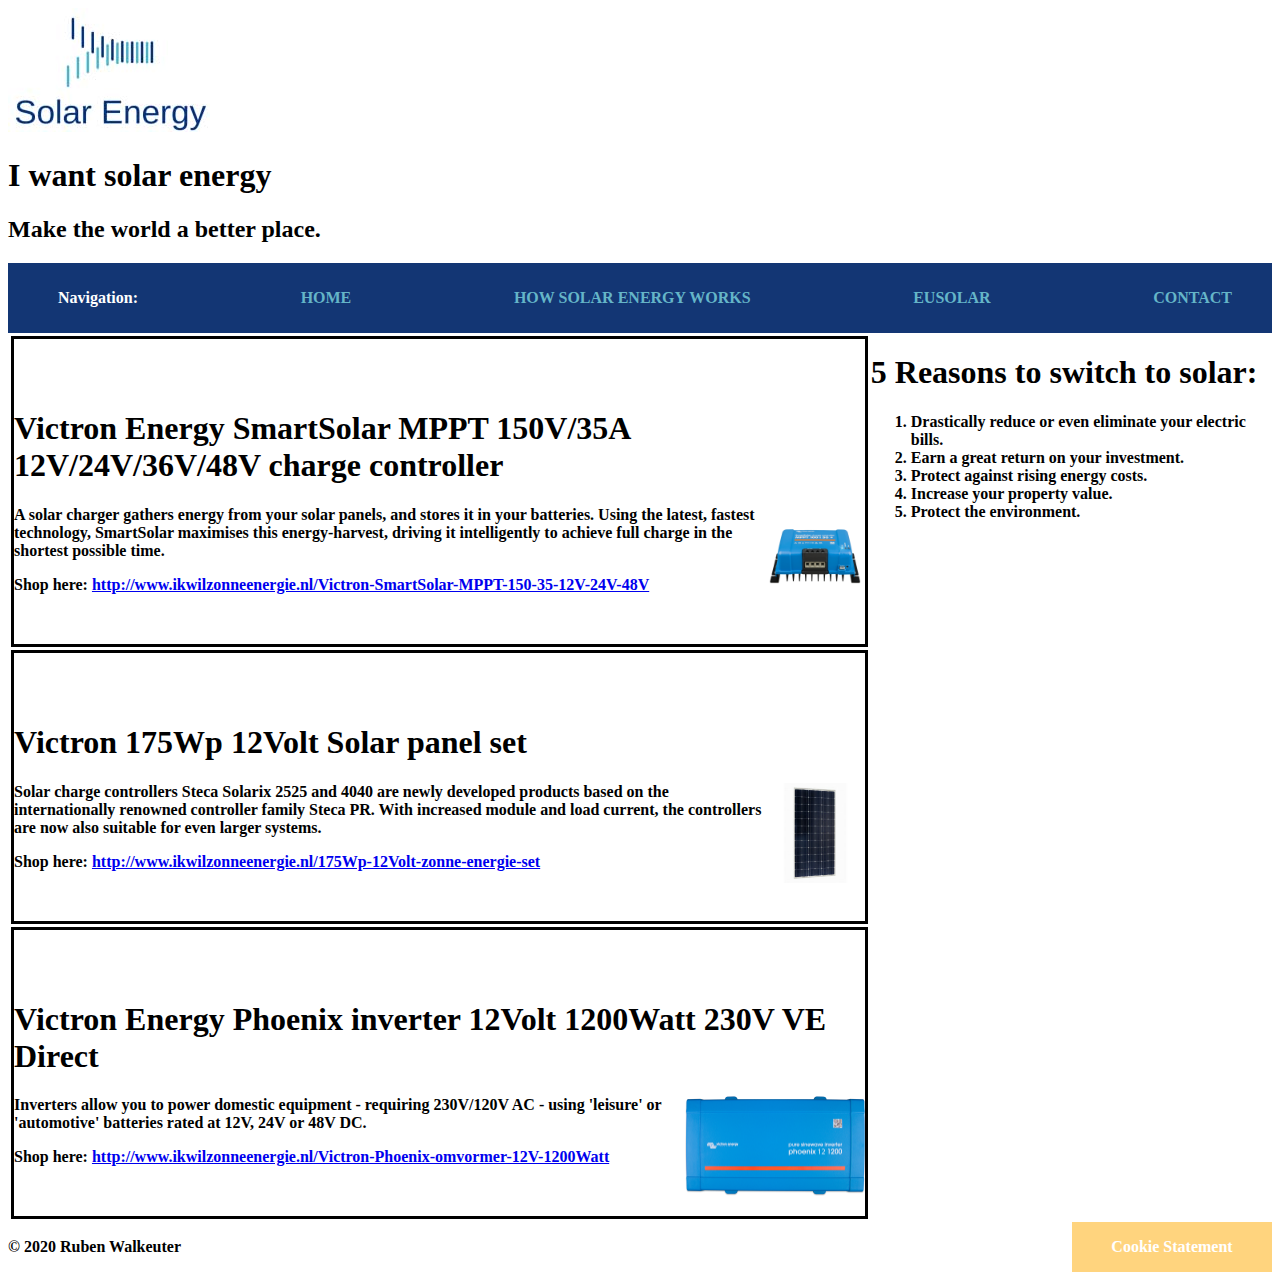
==== index.html @ b60dce91 "homepage" ====
<!DOCTYPE html>
<html>
	<head lang="en">
		<meta charset="utf-8" /> 
		<meta name="viewport"
			content="width=device-width, initial-scale=1.0" />
		
		<title> I want solar energy </title>
		<link
			rel = "stylesheet"
			type = "text/css"
			href = "CSS/ExamStyle.css"
		/>
		
		
	</head>

	<body>
		<section class="flexbox-container-1">
			<img src="img/logo.jpg"
				title="Iwantsolarenergylogo"
				alt="oops, something went wrong"
				id="logo"
			/>
			<h1>
				I want solar energy
			</h1>
			<h2>
				Make the world a better place.
			</h2>
			<nav>
				<label for="toggle">&#9776;</label>
				<input type="checkbox" id="toggle" />
			
				<ul class="menu">
					<li>
						<a id="navbartitle"><strong>Navigation: </strong></a>
					</li>
					<li>
						<a href="#"><strong>HOME</strong></a>
					</li>
					<li>
						<a href="#"><strong>HOW SOLAR ENERGY WORKS</strong></a>
					</li>
					<li>
						<a href="#"><strong>EUSOLAR<strong></a>
					</li>
					<li>
						<a href="#"><strong>CONTACT</strong></a>
					</li>
				</ul>
			</nav>
		</section>
		<!-- Put the video here -->
		<section class="flexbox-container-2">
			<section class="flexbox-item flexbox-item-1">
				<article class="articlesIndex">
					<header>
						<h1>Victron Energy SmartSolar MPPT 150V/35A 12V/24V/36V/48V charge controller </h1>
					</header>
					<span class="articlebod">
						<img src="img/Victron.jpg"
							title="&copy; ikwilzonneenergie.nl"
							alt="Image not loading"
						/>						
						<p>
							A solar charger gathers energy from your solar panels, and stores it in your batteries. Using the latest, fastest technology, SmartSolar maximises this 
							energy-harvest, driving it intelligently to achieve full charge in the shortest possible time. 
						</p>
					</span>
					<footer>
						Shop here: <a href="http://www.ikwilzonneenergie.nl/Victron-SmartSolar-MPPT-150-35-12V-24V-48V " > http://www.ikwilzonneenergie.nl/Victron-SmartSolar-MPPT-150-35-12V-24V-48V </a>
					</footer>
				</article>
				<article class="articlesIndex">
					<header>
						<h1>Victron 175Wp 12Volt Solar panel set</h1>
					</header>
					<span class="articlebod">
						<img src="img/solarPanel.jpg"
								title="&copy; ikwilzonneenergie.nl"
								alt="image not loading"
						/>
						<p>
							Solar charge controllers Steca Solarix 2525 and 4040 are newly developed products based on the internationally renowned controller family Steca PR. With 
							increased module and load current, the controllers are now also suitable for even larger systems. 
						</p>
					</span>
					<footer>
						Shop here: <a href="http://www.ikwilzonneenergie.nl/175Wp-12Volt-zonne-energie-set" > http://www.ikwilzonneenergie.nl/175Wp-12Volt-zonne-energie-set
									</a>
					</footer>
				</article>
				<article class="articlesIndex">
					<header>
						<h1>Victron Energy Phoenix inverter 12Volt 1200Watt 230V VE Direct</h1>
					</header>
					<span class="articlebod">
						<img src="img/Pheonix.png"
								title="&copy; ikwilzonneenergie.nl"
								alt="image not loading"
								id="pheonix"
						/>
						<p>
							Inverters allow you to power domestic equipment - requiring 230V/120V AC - using 'leisure' or 'automotive' batteries rated at 12V, 24V or 48V DC.
						</p>
					</span>
					<footer>
						Shop here: <a href="http://www.ikwilzonneenergie.nl/Victron-Phoenix-omvormer-12V-1200Watt" > http://www.ikwilzonneenergie.nl/Victron-Phoenix-omvormer-12V-1200Watt
									</a>
					</footer>
				</article>
			</section>
		
			<section class="flexbox-item flexbox-item-3 ">
				<article>
					<h1>
						5 Reasons to switch to solar: 
					</h1>
					<ol>
						<li>
							Drastically reduce or even eliminate your electric bills.
						</li>
						<li>
							Earn a great return on your investment. 
						</li>
						<li>
							Protect against rising energy costs.
						</li>
						<li>
							Increase your property value. 
						</li>
						<li>
							Protect the environment.
						</li>
					</ol>
				</article>
			</section>
		</section>
		<section class="flexbox-container-3" >
			<footer>
				<p>
					&copy; 2020 Ruben Walkeuter
				</p>
			</footer>
			<article id="Cookiestatement">
				<p>Cookie Statement</p>
			</article>
		</section>
	</body>
</html>
---- CSS/ExamStyle.css ----
ul
{
	list-style-type:none;
	display: flex;
	flex-direction: rows;
	justify-content: space-between;
}

nav
{
	text-align: center;
	height: 70px;
	line-height: 70px;
	background-color: #133674;
}

#navbartitle
{
	color: #FFF;
}

.articlesIndex img
{
	height: 100px; 
	width: 100px;
	
	float: right;
}

.articlesIndex
{
	border: 3px solid black;
	padding: 50px 0 50px 0;
	margin: 3px;
}

#pheonix
{
	height: 100px;
	width: 180px;
}

.flexbox-item-1
{
	width: 70%
}

.flexbox-container-2
{
	display: flex;
	flex-direction: rows;
	
	flex-grow: 0;
	flex-shrink: 0;
}

.flexbox-container-3
{
	display: flex;
	flex-direction: rows;
	justify-content: space-between;
}

#Cookiestatement
{
	background-color: #FA0;opacity: 0.5;
	width: 200px;
	text-align: center;
	flex-shrink: 0;
	flex-grow: 0;
}

#Cookiestatement p 
{
	color: #FFF;
}

.menu
{
	margin: 0 30px 0 0;
}

.menu a 
{
	clear:center;
	text-decoration:none;
	color:#65B5C8;
	margin:0 10px;
	line-height:70px;
	
}

label
{
	margin: 0 40px 0 0;
	font-size: 26px;
	line-height: 70px;
	display: none;
	width: 26px;
	float: right;
}

#toggle
{
	display: none;
}

@media only screen and (max-width: 1179px)
{
/* 	label
	{
		display: block;
		cursor: pointer;
	} */
	
	.articlesIndex img
	{
		height: 100px; 
		width: 100px;
	
		float: left;
	}
	
	.flexbox-item-1
	{
		display: flex;
		flex-direction: column-reverse;
	}
	
	
	/* .menu
	{
		text-align: center;
		width: 100%;
		display: none;
	}
	
	.menu a
	{
		display: block;
		border-bottom: 1px solid black;
		margin: 0;
	}
	
	#toggle:checked + .menu
	{
		display: block;
	} */
}

@media only screen and (max-width: 500px)  /*Verander naar 480px!!! */
{
	label
	{
		display: block;
		cursor: pointer;
	}

	.articlebod
	{
		display: flex;
		flex-direction: column-reverse;
	}
	
	.flexbox-container-2
	{
		flex-direction: column-reverse;
	}

	.menu
	{
		text-align: center;
		width: 100%;
		display: none;
	}
	
	.menu a
	{
		display: block;
		border-bottom: 1px solid black;
		margin: 0;
		background-color: #133674;
	}
	
	#logo
	{
		display: none;
	}
	
	#toggle:checked + .menu
	{
		display: block;
	}
}
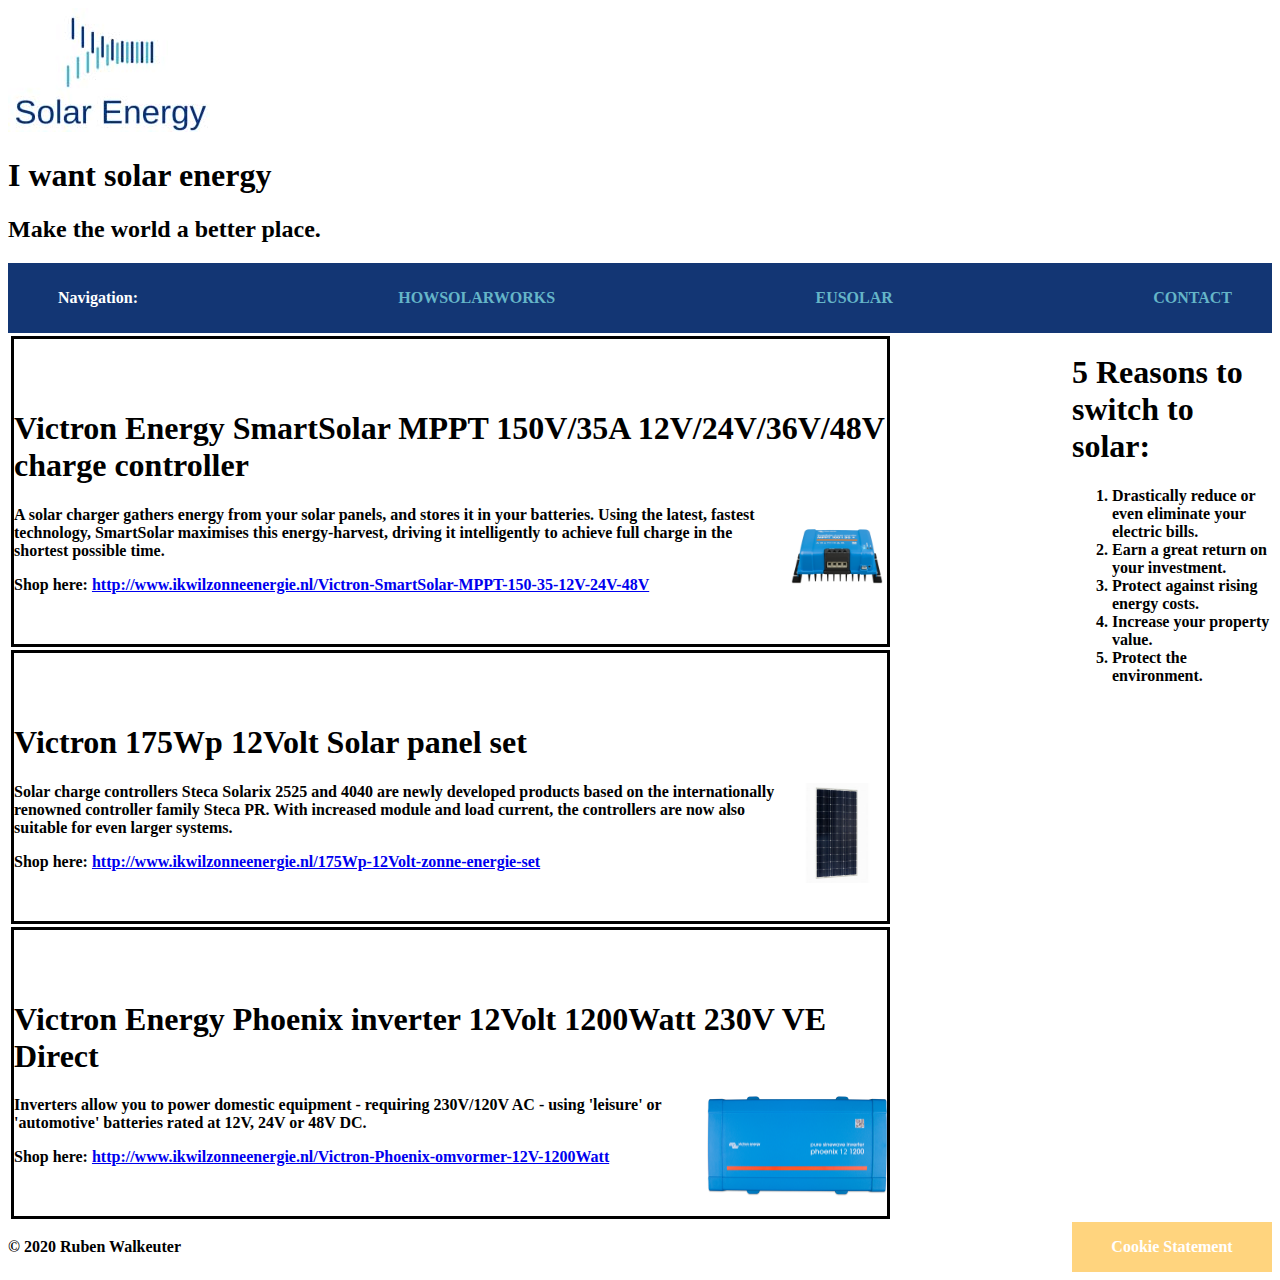
==== commit 51362639: "second page" ====
--- a/index.html
+++ b/index.html
@@ -16,47 +16,66 @@
 	</head>
 
 	<body>
-		<section class="flexbox-container-1">
-			<img src="img/logo.jpg"
-				title="Iwantsolarenergylogo"
-				alt="oops, something went wrong"
-				id="logo"
-			/>
-			<h1>
-				I want solar energy
-			</h1>
-			<h2>
-				Make the world a better place.
-			</h2>
-			<nav>
-				<label for="toggle">&#9776;</label>
-				<input type="checkbox" id="toggle" />
+		<section class="flexbox-container1">
+			<section class="flexbox-item1">
+				<img src="img/logo.jpg"
+					title="Iwantsolarenergylogo"
+					alt="oops, something went wrong"
+					id="logo"
+				/>
+				<h1>
+					I want solar energy
+				</h1>
+				<h2>
+					Make the world a better place.
+				</h2>
+			</section>
+			<section class="flexbox-item2">
+				<nav>
+					<label for="toggle">&#9776;</label>
+					<input type="checkbox" id="toggle" />
 			
-				<ul class="menu">
-					<li>
-						<a id="navbartitle"><strong>Navigation: </strong></a>
-					</li>
-					<li>
-						<a href="#"><strong>HOME</strong></a>
-					</li>
-					<li>
-						<a href="#"><strong>HOW SOLAR ENERGY WORKS</strong></a>
-					</li>
-					<li>
-						<a href="#"><strong>EUSOLAR<strong></a>
-					</li>
-					<li>
-						<a href="#"><strong>CONTACT</strong></a>
-					</li>
-				</ul>
-			</nav>
+					<ul class="menu">
+						<li>
+							<a id="navbartitle">
+								<strong>
+									Navigation: 
+								</strong>
+							</a>
+						</li>
+						<li>
+							<a href="howsolarworks.html">
+								<strong>
+									HOWSOLARWORKS
+								</strong>
+							</a>
+						</li>
+						<li>
+							<a href="#">
+								<strong>
+									EUSOLAR
+								<strong>
+							</a>
+						</li>
+						<li>
+							<a href="#">
+								<strong>
+									CONTACT
+								</strong>
+							</a>
+						</li>
+					</ul>
+				</nav>
+			</section>
 		</section>
 		<!-- Put the video here -->
-		<section class="flexbox-container-2">
-			<section class="flexbox-item flexbox-item-1">
+		<section class="flexbox-container2">
+			<section class="flexbox-item3">
 				<article class="articlesIndex">
 					<header>
-						<h1>Victron Energy SmartSolar MPPT 150V/35A 12V/24V/36V/48V charge controller </h1>
+						<h1>
+							Victron Energy SmartSolar MPPT 150V/35A 12V/24V/36V/48V charge controller 
+						</h1>
 					</header>
 					<span class="articlebod">
 						<img src="img/Victron.jpg"
@@ -74,7 +93,9 @@
 				</article>
 				<article class="articlesIndex">
 					<header>
-						<h1>Victron 175Wp 12Volt Solar panel set</h1>
+						<h1>
+							Victron 175Wp 12Volt Solar panel set
+						</h1>
 					</header>
 					<span class="articlebod">
 						<img src="img/solarPanel.jpg"
@@ -93,7 +114,9 @@
 				</article>
 				<article class="articlesIndex">
 					<header>
-						<h1>Victron Energy Phoenix inverter 12Volt 1200Watt 230V VE Direct</h1>
+						<h1>
+							Victron Energy Phoenix inverter 12Volt 1200Watt 230V VE Direct
+						</h1>
 					</header>
 					<span class="articlebod">
 						<img src="img/Pheonix.png"
@@ -112,7 +135,7 @@
 				</article>
 			</section>
 		
-			<section class="flexbox-item flexbox-item-3 ">
+			<section class="flexbox-item4 ">
 				<article>
 					<h1>
 						5 Reasons to switch to solar: 
@@ -137,14 +160,16 @@
 				</article>
 			</section>
 		</section>
-		<section class="flexbox-container-3" >
+		<section class="flexbox-container3" >
 			<footer>
 				<p>
 					&copy; 2020 Ruben Walkeuter
 				</p>
 			</footer>
 			<article id="Cookiestatement">
-				<p>Cookie Statement</p>
+				<p>
+					Cookie Statement
+				</p>
 			</article>
 		</section>
 	</body>
--- a/CSS/ExamStyle.css
+++ b/CSS/ExamStyle.css
@@ -40,21 +40,27 @@
 	width: 180px;
 }
 
-.flexbox-item-1
+.flexbox-item3
 {
 	width: 70%
 }
 
-.flexbox-container-2
+.flexbox-container2
 {
 	display: flex;
 	flex-direction: rows;
-	
+	justify-content: space-between;
+}
+
+.flexbox-item4
+{
 	flex-grow: 0;
 	flex-shrink: 0;
-}
-
-.flexbox-container-3
+	
+	width: 200px;
+}
+
+.flexbox-container3
 {
 	display: flex;
 	flex-direction: rows;
@@ -121,7 +127,7 @@
 		float: left;
 	}
 	
-	.flexbox-item-1
+	.flexbox-item3
 	{
 		display: flex;
 		flex-direction: column-reverse;
@@ -162,7 +168,14 @@
 		flex-direction: column-reverse;
 	}
 	
-	.flexbox-container-2
+	.flexbox-container1
+	{
+		display: flex;
+		flex-direction: rows;
+		justify-content: space-between;
+	}
+	
+	.flexbox-container2
 	{
 		flex-direction: column-reverse;
 	}
@@ -180,6 +193,7 @@
 		border-bottom: 1px solid black;
 		margin: 0;
 		background-color: #133674;
+		font-size: 10px;
 	}
 	
 	#logo
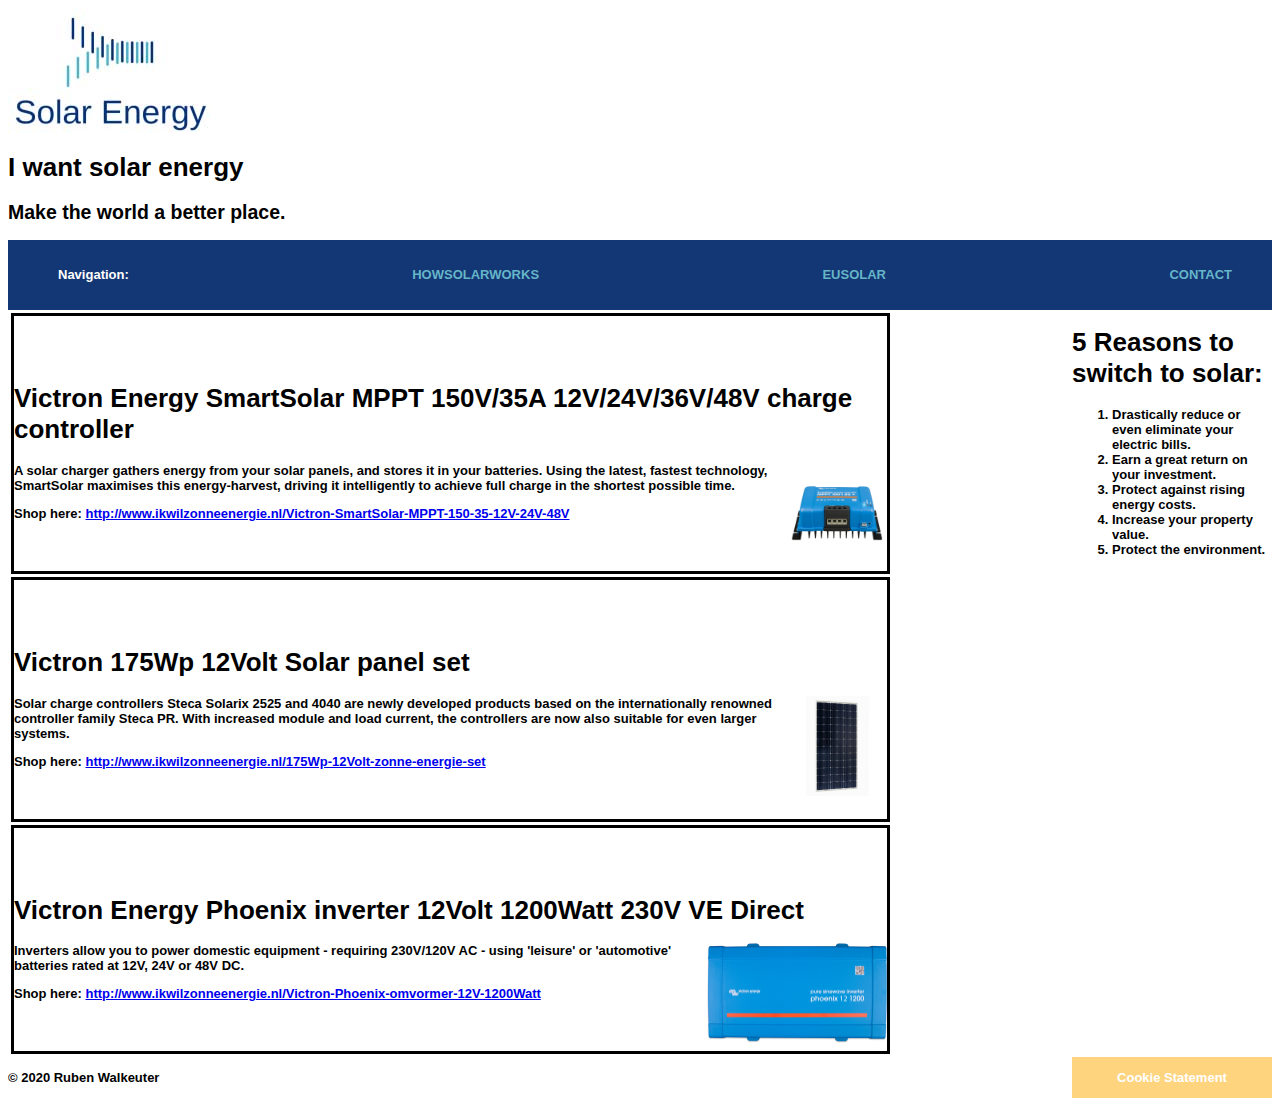
==== commit eb67d6cd: "howsolarworks" ====
--- a/index.html
+++ b/index.html
@@ -88,7 +88,9 @@
 						</p>
 					</span>
 					<footer>
-						Shop here: <a href="http://www.ikwilzonneenergie.nl/Victron-SmartSolar-MPPT-150-35-12V-24V-48V " > http://www.ikwilzonneenergie.nl/Victron-SmartSolar-MPPT-150-35-12V-24V-48V </a>
+						Shop here: <a href="http://www.ikwilzonneenergie.nl/Victron-SmartSolar-MPPT-150-35-12V-24V-48V " > 
+										http://www.ikwilzonneenergie.nl/Victron-SmartSolar-MPPT-150-35-12V-24V-48V 
+									</a>
 					</footer>
 				</article>
 				<article class="articlesIndex">
@@ -108,7 +110,8 @@
 						</p>
 					</span>
 					<footer>
-						Shop here: <a href="http://www.ikwilzonneenergie.nl/175Wp-12Volt-zonne-energie-set" > http://www.ikwilzonneenergie.nl/175Wp-12Volt-zonne-energie-set
+						Shop here: <a href="http://www.ikwilzonneenergie.nl/175Wp-12Volt-zonne-energie-set" > 
+										http://www.ikwilzonneenergie.nl/175Wp-12Volt-zonne-energie-set
 									</a>
 					</footer>
 				</article>
@@ -129,7 +132,8 @@
 						</p>
 					</span>
 					<footer>
-						Shop here: <a href="http://www.ikwilzonneenergie.nl/Victron-Phoenix-omvormer-12V-1200Watt" > http://www.ikwilzonneenergie.nl/Victron-Phoenix-omvormer-12V-1200Watt
+						Shop here: <a href="http://www.ikwilzonneenergie.nl/Victron-Phoenix-omvormer-12V-1200Watt" > 
+										http://www.ikwilzonneenergie.nl/Victron-Phoenix-omvormer-12V-1200Watt
 									</a>
 					</footer>
 				</article>
--- a/CSS/ExamStyle.css
+++ b/CSS/ExamStyle.css
@@ -1,3 +1,9 @@
+body
+{
+	font-family: Arial;
+	font-size: 13px;
+}
+
 ul
 {
 	list-style-type:none;
@@ -158,7 +164,7 @@
 {
 	label
 	{
-		display: block;
+		display: flex;
 		cursor: pointer;
 	}
 
@@ -203,6 +209,7 @@
 	
 	#toggle:checked + .menu
 	{
-		display: block;
+		display: flex;
+		flex-direction: column;
 	}
 }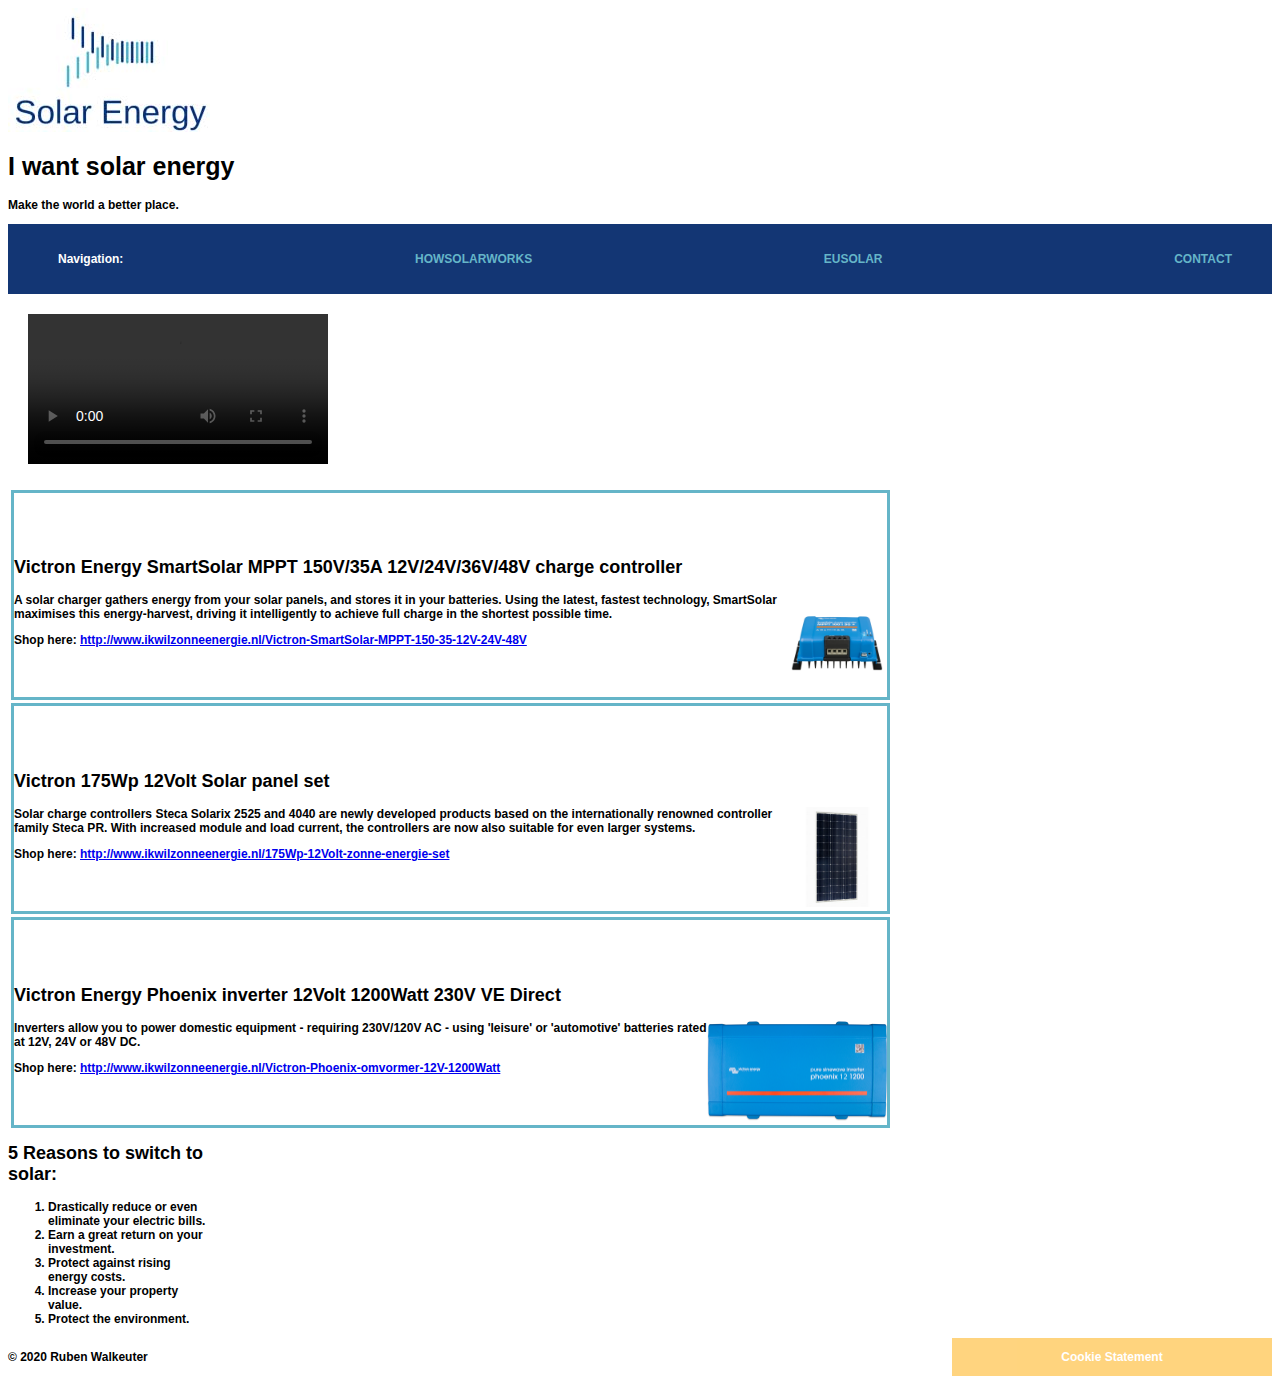
==== commit cc1e1747: "video" ====
--- a/index.html
+++ b/index.html
@@ -12,7 +12,11 @@
 			href = "CSS/ExamStyle.css"
 		/>
 		
-		
+		<link 
+			rel="icon"
+			type="img/jpg"
+			href="img/favicon.jpg"
+		/>
 	</head>
 
 	<body>
@@ -26,9 +30,11 @@
 				<h1>
 					I want solar energy
 				</h1>
-				<h2>
-					Make the world a better place.
-				</h2>
+				<p>
+					<strong>
+						Make the world a better place.
+					<strong>
+				</p>
 			</section>
 			<section class="flexbox-item2">
 				<nav>
@@ -51,14 +57,14 @@
 							</a>
 						</li>
 						<li>
-							<a href="#">
+							<a href="eusolar.html">
 								<strong>
 									EUSOLAR
 								<strong>
 							</a>
 						</li>
 						<li>
-							<a href="#">
+							<a href="contact.html">
 								<strong>
 									CONTACT
 								</strong>
@@ -68,100 +74,109 @@
 				</nav>
 			</section>
 		</section>
-		<!-- Put the video here -->
+		
 		<section class="flexbox-container2">
-			<section class="flexbox-item3">
-				<article class="articlesIndex">
-					<header>
-						<h1>
-							Victron Energy SmartSolar MPPT 150V/35A 12V/24V/36V/48V charge controller 
-						</h1>
-					</header>
-					<span class="articlebod">
-						<img src="img/Victron.jpg"
-							title="&copy; ikwilzonneenergie.nl"
-							alt="Image not loading"
-						/>						
-						<p>
-							A solar charger gathers energy from your solar panels, and stores it in your batteries. Using the latest, fastest technology, SmartSolar maximises this 
-							energy-harvest, driving it intelligently to achieve full charge in the shortest possible time. 
-						</p>
-					</span>
-					<footer>
-						Shop here: <a href="http://www.ikwilzonneenergie.nl/Victron-SmartSolar-MPPT-150-35-12V-24V-48V " > 
-										http://www.ikwilzonneenergie.nl/Victron-SmartSolar-MPPT-150-35-12V-24V-48V 
-									</a>
-					</footer>
-				</article>
-				<article class="articlesIndex">
-					<header>
-						<h1>
-							Victron 175Wp 12Volt Solar panel set
-						</h1>
-					</header>
-					<span class="articlebod">
-						<img src="img/solarPanel.jpg"
+			<section class="flexbox-item5">
+				<video controls>
+					<source src="videos/solarvideo.mp4" type="video/mp4">
+					<source src="videos/solarvideo.ogg" type="video/ogg">
+					oops, your browser does not support the video tag.
+				</video>
+				
+				
+				<section class="flexbox-item3">
+					<article class="articlesIndex">
+						<header>
+							<h2>
+								Victron Energy SmartSolar MPPT 150V/35A 12V/24V/36V/48V charge controller 
+							</h2>
+						</header>
+						<span class="articlebod">
+							<img src="img/Victron.jpg"
 								title="&copy; ikwilzonneenergie.nl"
-								alt="image not loading"
-						/>
-						<p>
-							Solar charge controllers Steca Solarix 2525 and 4040 are newly developed products based on the internationally renowned controller family Steca PR. With 
-							increased module and load current, the controllers are now also suitable for even larger systems. 
-						</p>
-					</span>
-					<footer>
-						Shop here: <a href="http://www.ikwilzonneenergie.nl/175Wp-12Volt-zonne-energie-set" > 
-										http://www.ikwilzonneenergie.nl/175Wp-12Volt-zonne-energie-set
-									</a>
-					</footer>
-				</article>
-				<article class="articlesIndex">
-					<header>
-						<h1>
-							Victron Energy Phoenix inverter 12Volt 1200Watt 230V VE Direct
-						</h1>
-					</header>
-					<span class="articlebod">
-						<img src="img/Pheonix.png"
-								title="&copy; ikwilzonneenergie.nl"
-								alt="image not loading"
-								id="pheonix"
-						/>
-						<p>
-							Inverters allow you to power domestic equipment - requiring 230V/120V AC - using 'leisure' or 'automotive' batteries rated at 12V, 24V or 48V DC.
-						</p>
-					</span>
-					<footer>
-						Shop here: <a href="http://www.ikwilzonneenergie.nl/Victron-Phoenix-omvormer-12V-1200Watt" > 
-										http://www.ikwilzonneenergie.nl/Victron-Phoenix-omvormer-12V-1200Watt
-									</a>
-					</footer>
-				</article>
-			</section>
-		
-			<section class="flexbox-item4 ">
-				<article>
-					<h1>
-						5 Reasons to switch to solar: 
-					</h1>
-					<ol>
-						<li>
-							Drastically reduce or even eliminate your electric bills.
-						</li>
-						<li>
-							Earn a great return on your investment. 
-						</li>
-						<li>
-							Protect against rising energy costs.
-						</li>
-						<li>
-							Increase your property value. 
-						</li>
-						<li>
-							Protect the environment.
-						</li>
-					</ol>
-				</article>
+								alt="Image not loading"
+							/>						
+							<p>
+								A solar charger gathers energy from your solar panels, and stores it in your batteries. Using the latest, fastest technology, SmartSolar maximises this 
+								energy-harvest, driving it intelligently to achieve full charge in the shortest possible time. 
+							</p>
+						</span>
+						<footer>
+							Shop here: <a href="http://www.ikwilzonneenergie.nl/Victron-SmartSolar-MPPT-150-35-12V-24V-48V " > 
+											http://www.ikwilzonneenergie.nl/Victron-SmartSolar-MPPT-150-35-12V-24V-48V 
+										</a>
+						</footer>
+					</article>
+					<article class="articlesIndex">
+						<header>
+							<h2>
+								Victron 175Wp 12Volt Solar panel set
+							</h2>
+						</header>
+						<span class="articlebod">
+							<img src="img/solarPanel.jpg"
+									title="&copy; ikwilzonneenergie.nl"
+									alt="image not loading"
+							/>
+							<p>
+								Solar charge controllers Steca Solarix 2525 and 4040 are newly developed products based on the internationally renowned controller family Steca PR. With 
+								increased module and load current, the controllers are now also suitable for even larger systems. 
+							</p>
+						</span>
+						<footer>
+							Shop here: <a href="http://www.ikwilzonneenergie.nl/175Wp-12Volt-zonne-energie-set" > 
+											http://www.ikwilzonneenergie.nl/175Wp-12Volt-zonne-energie-set
+										</a>
+						</footer>
+					</article>
+					<article class="articlesIndex">
+						<header>
+							<h2>
+								Victron Energy Phoenix inverter 12Volt 1200Watt 230V VE Direct
+							</h2>
+						</header>
+						<span class="articlebod">
+							<img src="img/Pheonix.png"
+									title="&copy; ikwilzonneenergie.nl"
+									alt="image not loading"
+									id="pheonix"
+							/>
+							<p>
+								Inverters allow you to power domestic equipment - requiring 230V/120V AC - using 'leisure' or 'automotive' batteries rated at 12V, 24V or 48V DC.
+							</p>
+						</span>
+						<footer>
+							Shop here: <a href="http://www.ikwilzonneenergie.nl/Victron-Phoenix-omvormer-12V-1200Watt" > 
+											http://www.ikwilzonneenergie.nl/Victron-Phoenix-omvormer-12V-1200Watt
+										</a>
+						</footer>
+					</article>
+				</section>
+				
+				<section class="flexbox-item4 ">
+					<article>
+						<h2>
+							5 Reasons to switch to solar: 
+						</h2>
+						<ol>
+							<li>
+								Drastically reduce or even eliminate your electric bills.
+							</li>
+							<li>
+								Earn a great return on your investment. 
+							</li>
+							<li>
+								Protect against rising energy costs.
+							</li>
+							<li>
+								Increase your property value. 
+							</li>
+							<li>
+								Protect the environment.
+							</li>
+						</ol>
+					</article>
+				</section>
 			</section>
 		</section>
 		<section class="flexbox-container3" >
--- a/CSS/ExamStyle.css
+++ b/CSS/ExamStyle.css
@@ -1,7 +1,12 @@
 body
 {
 	font-family: Arial;
-	font-size: 13px;
+	font-size: 12px;
+}
+
+h1
+{
+	font-size: 25px;
 }
 
 ul
@@ -15,7 +20,6 @@
 nav
 {
 	text-align: center;
-	height: 70px;
 	line-height: 70px;
 	background-color: #133674;
 }
@@ -25,6 +29,11 @@
 	color: #FFF;
 }
 
+video
+{
+	margin: 20px;
+}
+
 .articlesIndex img
 {
 	height: 100px; 
@@ -35,7 +44,7 @@
 
 .articlesIndex
 {
-	border: 3px solid black;
+	border: 3px solid #65B5C8;
 	padding: 50px 0 50px 0;
 	margin: 3px;
 }
@@ -76,7 +85,7 @@
 #Cookiestatement
 {
 	background-color: #FA0;opacity: 0.5;
-	width: 200px;
+	width: 320px;
 	text-align: center;
 	flex-shrink: 0;
 	flex-grow: 0;
@@ -119,12 +128,10 @@
 
 @media only screen and (max-width: 1179px)
 {
-/* 	label
-	{
-		display: block;
-		cursor: pointer;
-	} */
-	
+	.flexbox-container2
+	{
+		display: flex;
+	}
 	.articlesIndex img
 	{
 		height: 100px; 
@@ -137,27 +144,26 @@
 	{
 		display: flex;
 		flex-direction: column-reverse;
-	}
-	
-	
-	/* .menu
-	{
-		text-align: center;
-		width: 100%;
-		display: none;
-	}
-	
-	.menu a
-	{
-		display: block;
-		border-bottom: 1px solid black;
-		margin: 0;
-	}
-	
-	#toggle:checked + .menu
-	{
-		display: block;
-	} */
+		order: 3;
+	}
+	
+	video
+	{
+		width: 440px;
+		order: 2;
+	}
+	
+		
+	.flexbox-item5
+	{
+		display: flex;
+		flex-direction: column;
+	}
+	
+	.flexbox-item4
+	{
+		order: 1;
+	}
 }
 
 @media only screen and (max-width: 500px)  /*Verander naar 480px!!! */
@@ -202,6 +208,11 @@
 		font-size: 10px;
 	}
 	
+	video
+	{
+		display: none;
+	}
+	
 	#logo
 	{
 		display: none;
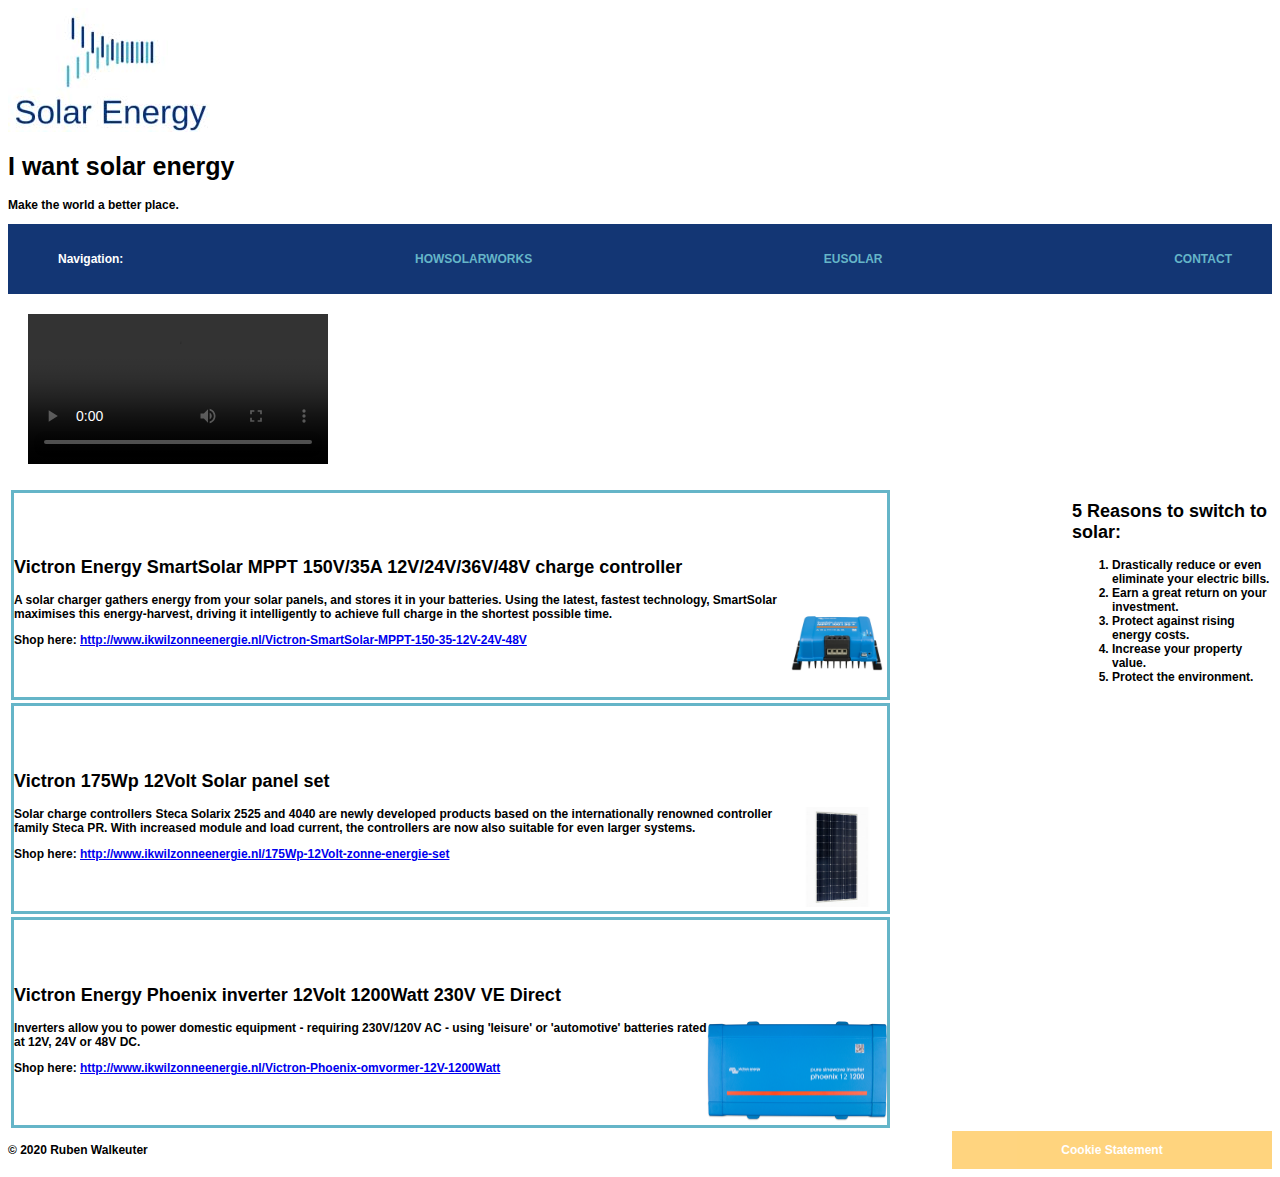
==== commit 14c02c57: "Final product" ====
--- a/index.html
+++ b/index.html
@@ -75,15 +75,15 @@
 			</section>
 		</section>
 		
-		<section class="flexbox-container2">
-			<section class="flexbox-item5">
-				<video controls>
-					<source src="videos/solarvideo.mp4" type="video/mp4">
-					<source src="videos/solarvideo.ogg" type="video/ogg">
-					oops, your browser does not support the video tag.
-				</video>
+		
+		<section class="flexbox-item5">
+			<video controls>
+				<source src="videos/solarvideo.mp4" type="video/mp4">
+				<source src="videos/solarvideo.ogg" type="video/ogg">
+				oops, your browser does not support the video tag.
+			</video>
 				
-				
+			<section class="flexbox-container2">		
 				<section class="flexbox-item3">
 					<article class="articlesIndex">
 						<header>
--- a/CSS/ExamStyle.css
+++ b/CSS/ExamStyle.css
@@ -128,41 +128,24 @@
 
 @media only screen and (max-width: 1179px)
 {
+	video
+	{
+		width: 440px;
+	}
+	
 	.flexbox-container2
 	{
-		display: flex;
-	}
-	.articlesIndex img
-	{
-		height: 100px; 
-		width: 100px;
-	
+		flex-direction:column-reverse;
+	}
+	
+	.flexbox-item3
+	{
+		flex-direction: column-reverse:
+	}
+	
+	.articlebod img
+	{
 		float: left;
-	}
-	
-	.flexbox-item3
-	{
-		display: flex;
-		flex-direction: column-reverse;
-		order: 3;
-	}
-	
-	video
-	{
-		width: 440px;
-		order: 2;
-	}
-	
-		
-	.flexbox-item5
-	{
-		display: flex;
-		flex-direction: column;
-	}
-	
-	.flexbox-item4
-	{
-		order: 1;
 	}
 }
 
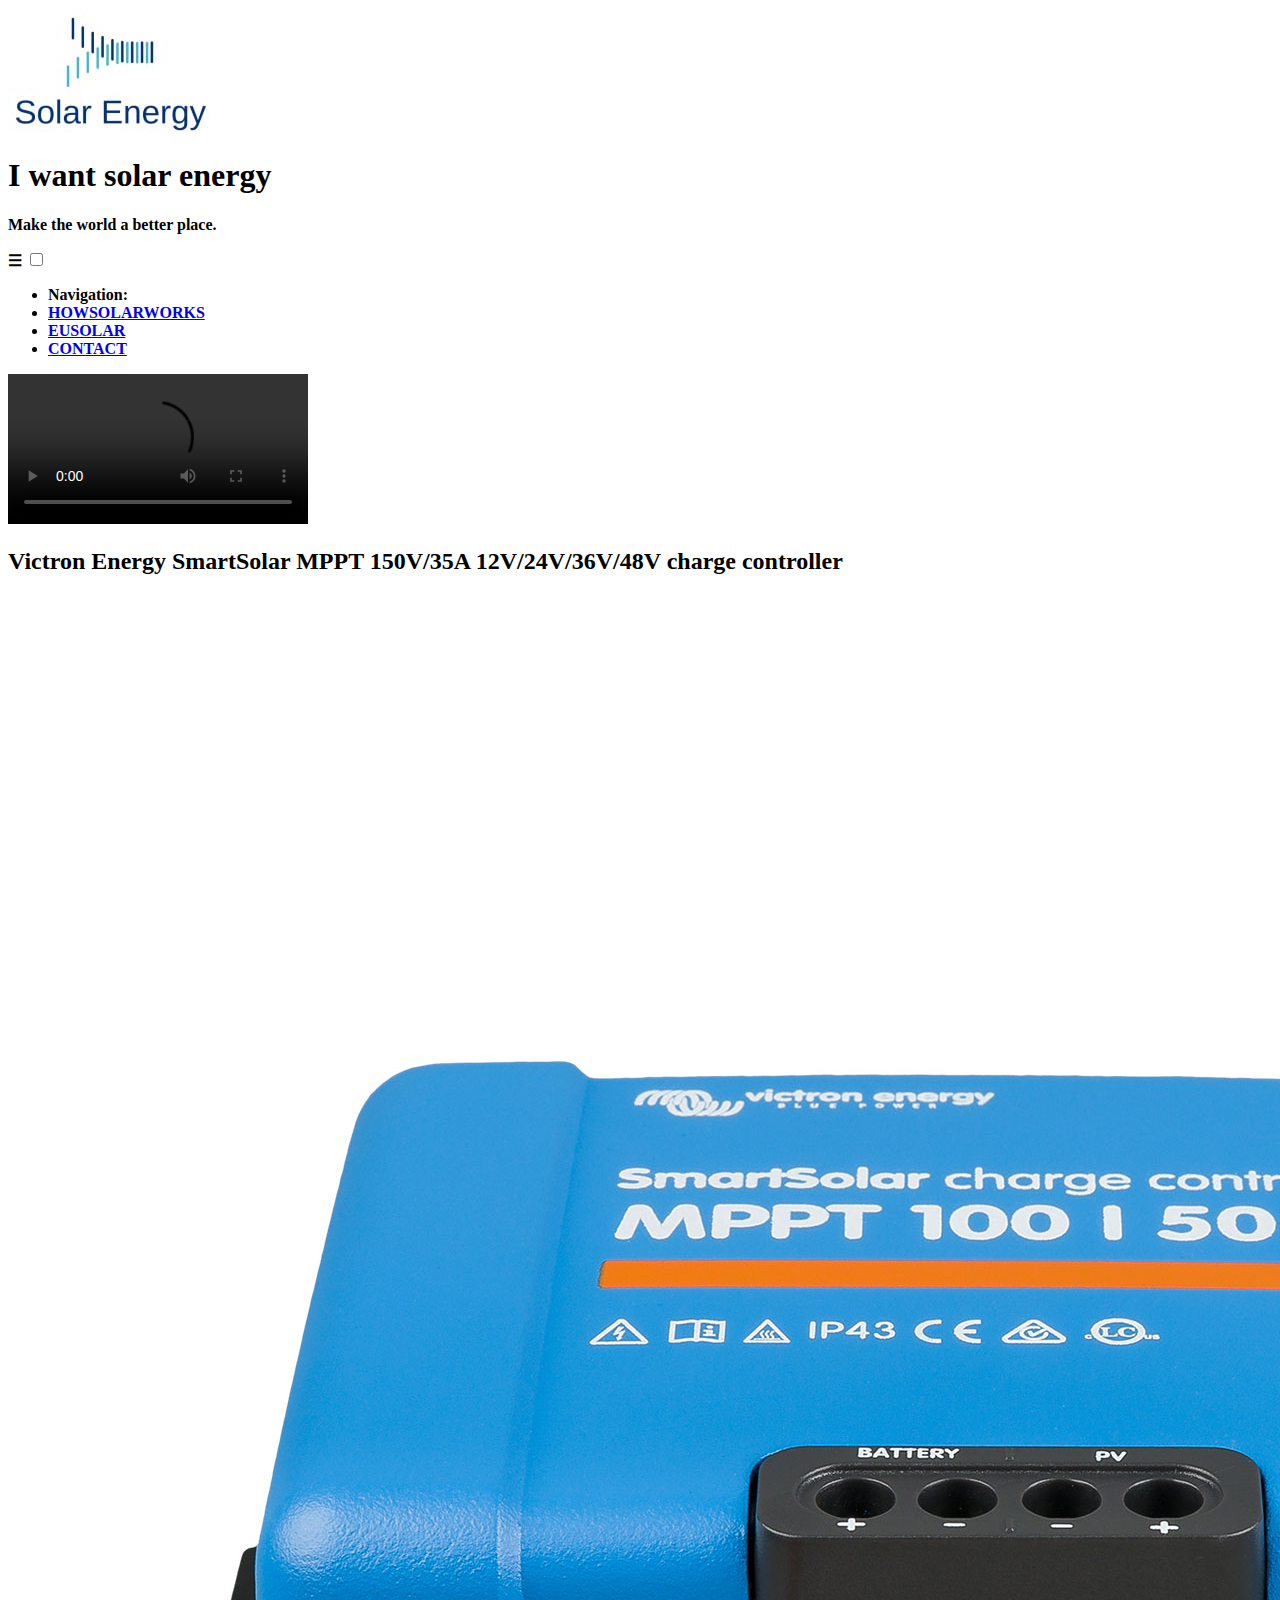
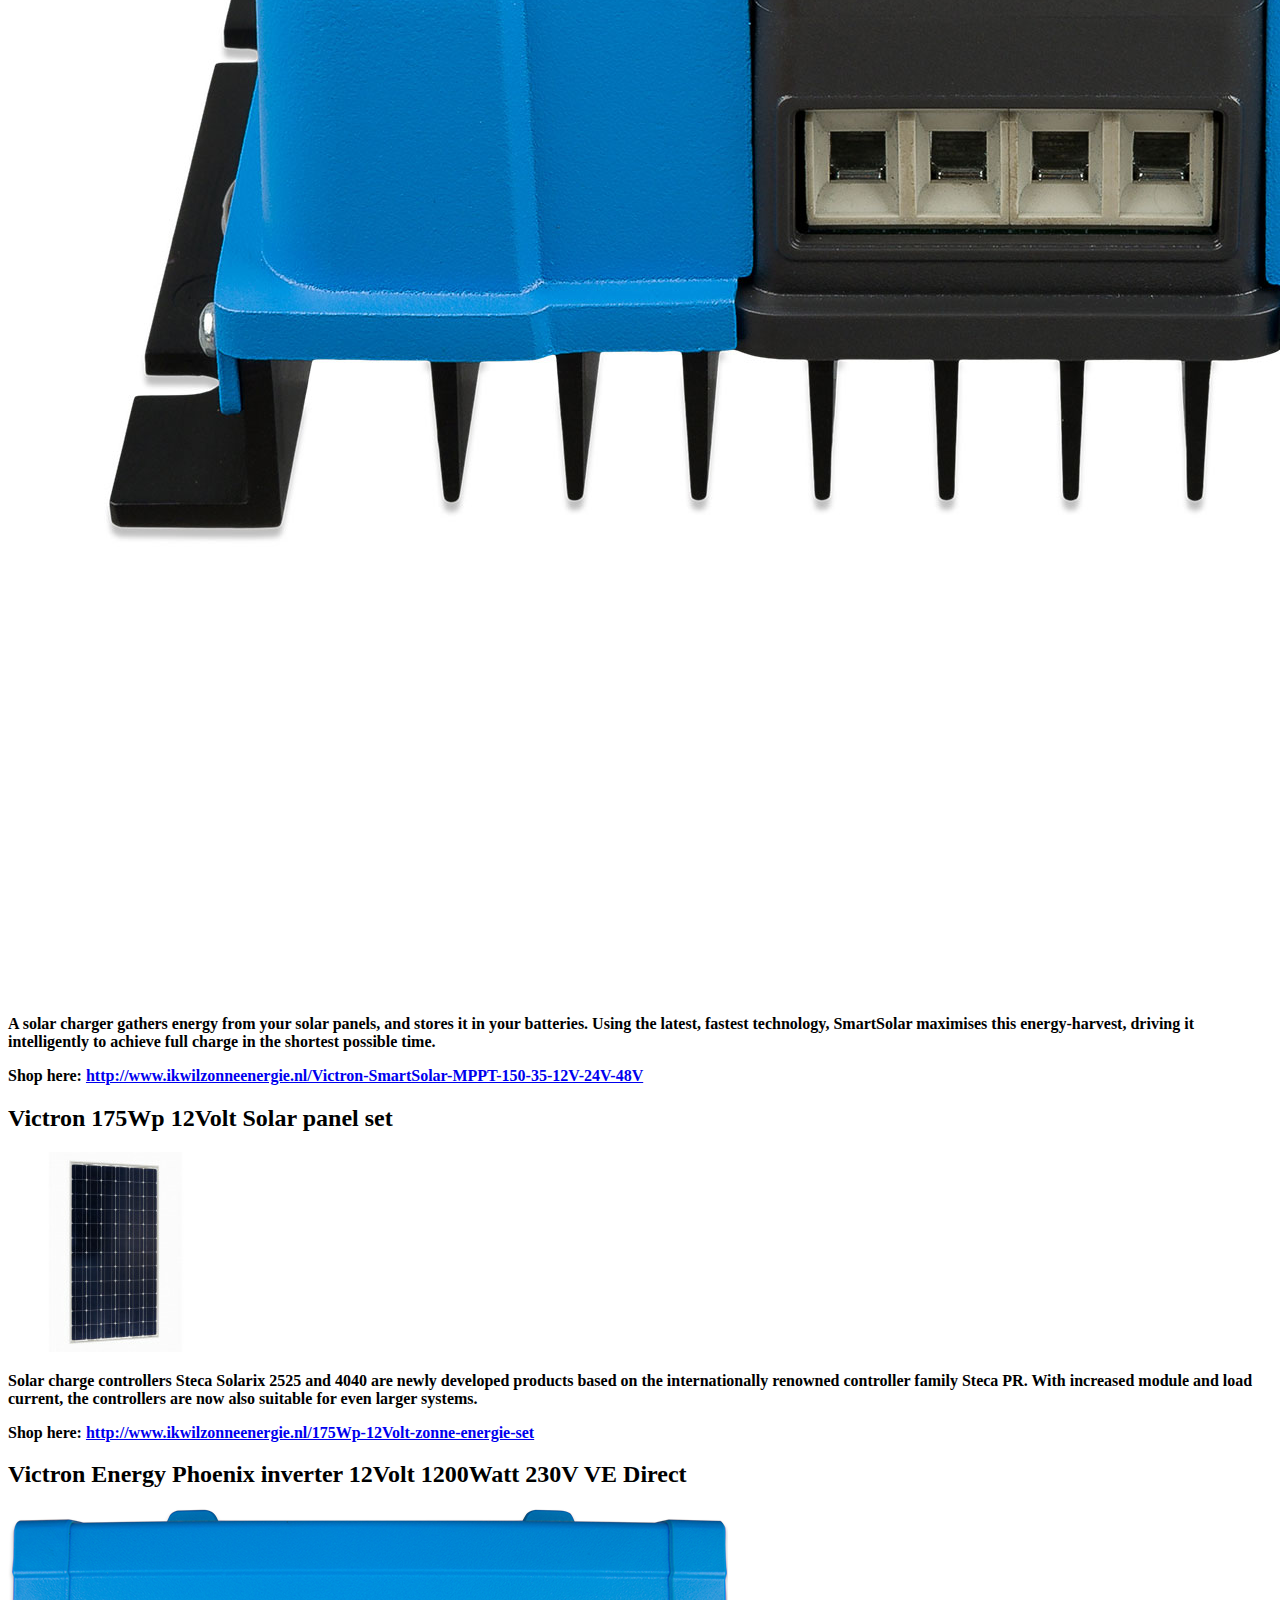
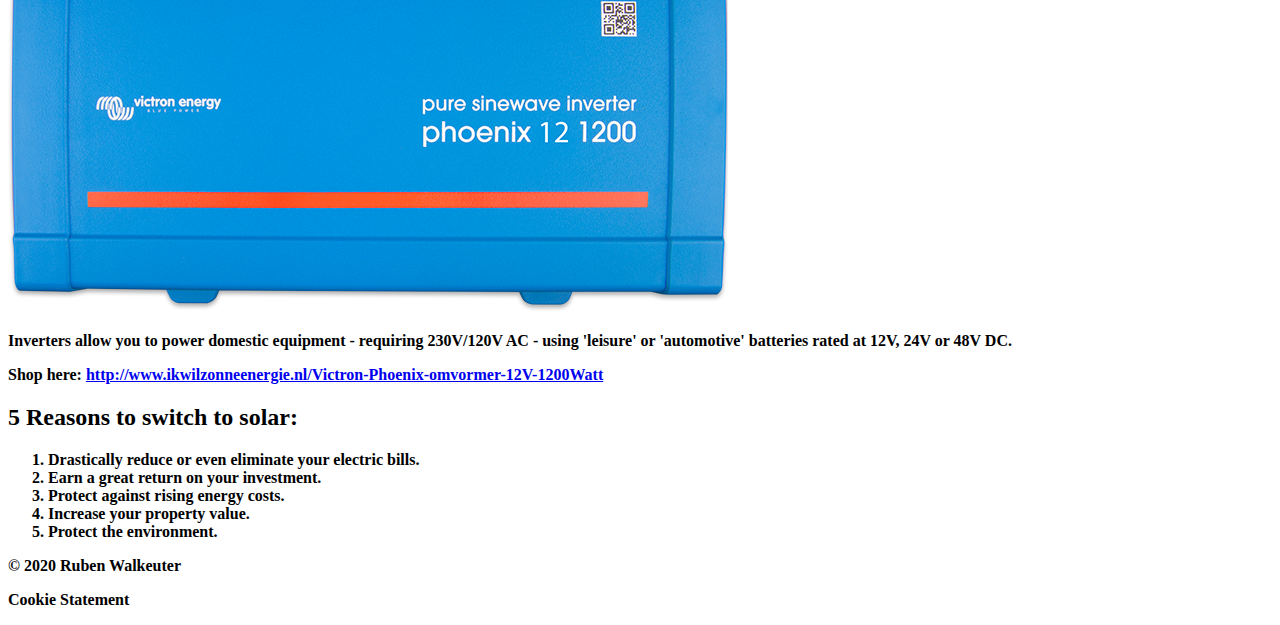
==== commit 88078b4a: "retake adjustments" ====
--- a/index.html
+++ b/index.html
@@ -3,13 +3,21 @@
 	<head lang="en">
 		<meta charset="utf-8" /> 
 		<meta name="viewport"
-			content="width=device-width, initial-scale=1.0" />
+			content="width=device-width, initial-scale=1.0" 
+			/>
+		<meta name="author"
+			content="Ruben Walkeuter"
+		/>
+		<meta name="keywords"
+			content="solar energy"
+		/>
+		
 		
 		<title> I want solar energy </title>
 		<link
 			rel = "stylesheet"
 			type = "text/css"
-			href = "CSS/ExamStyle.css"
+			href = "css/ExamStyle.css"
 		/>
 		
 		<link 
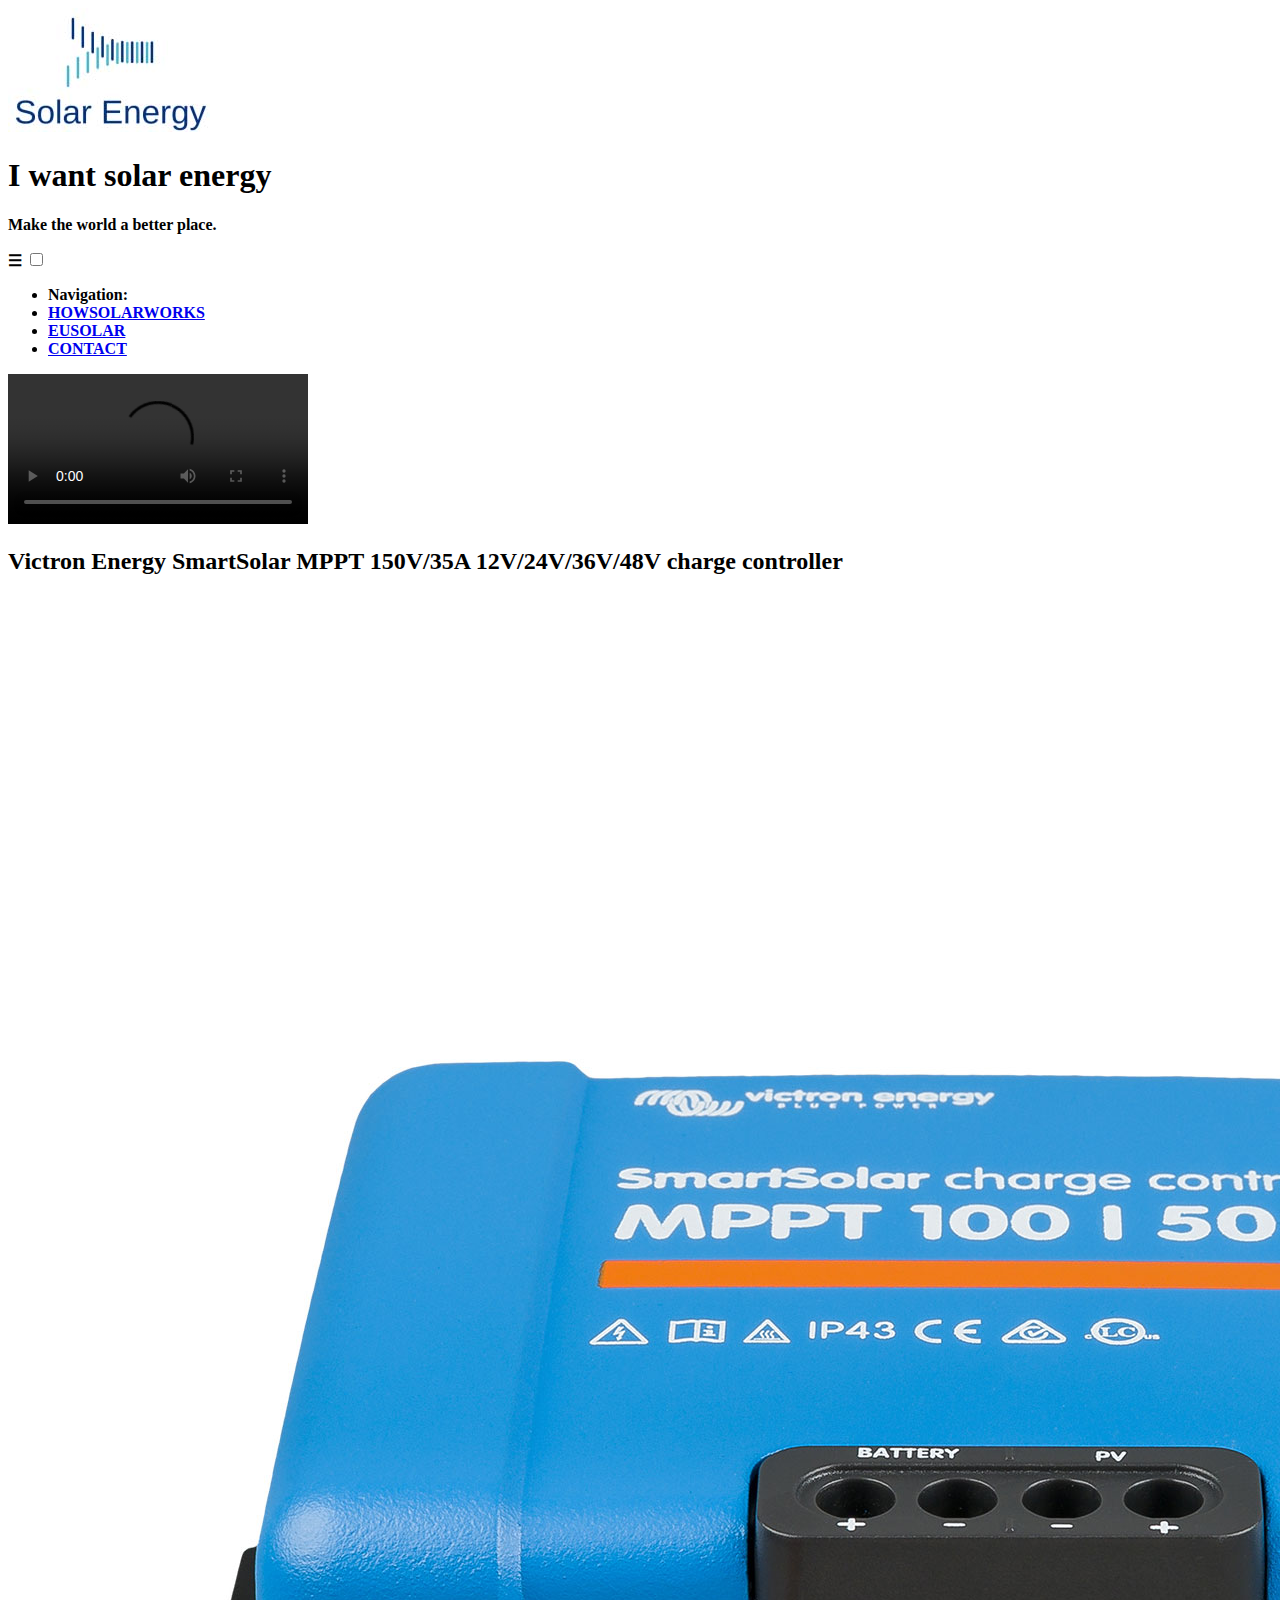
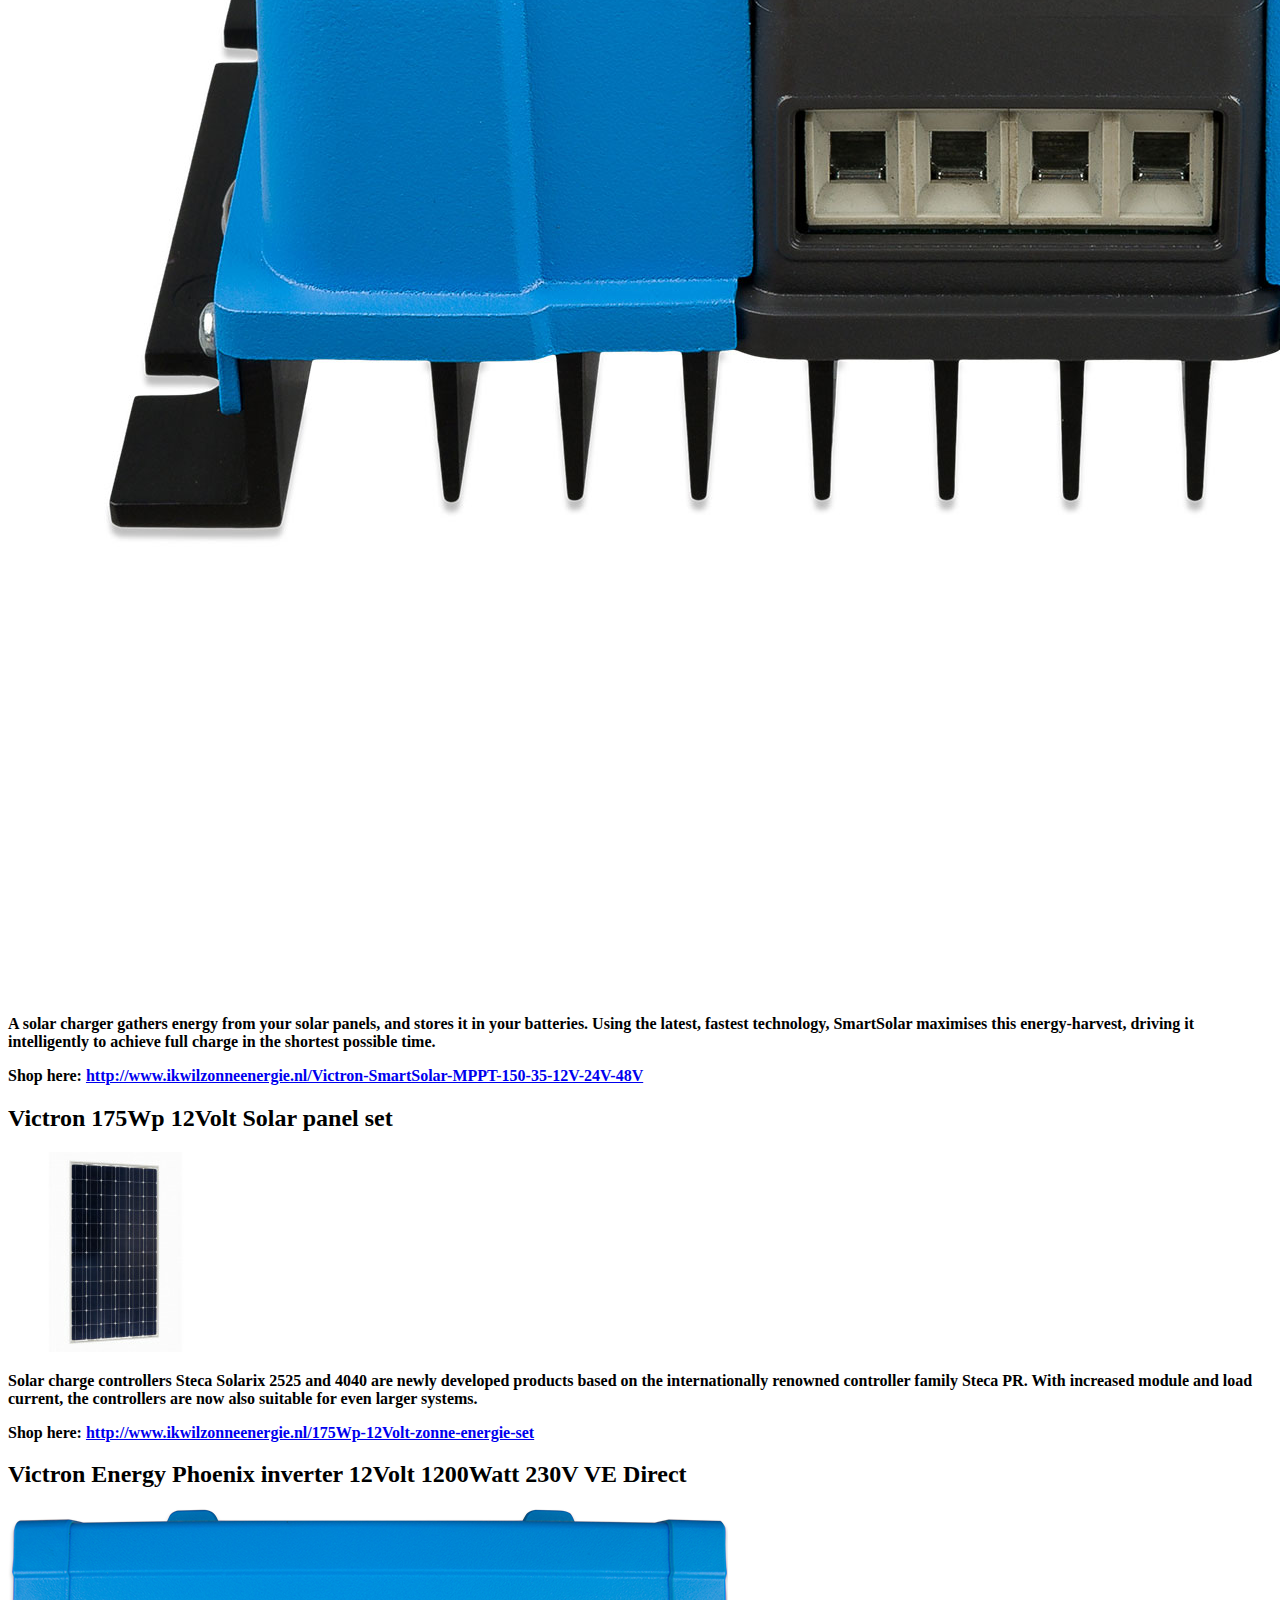
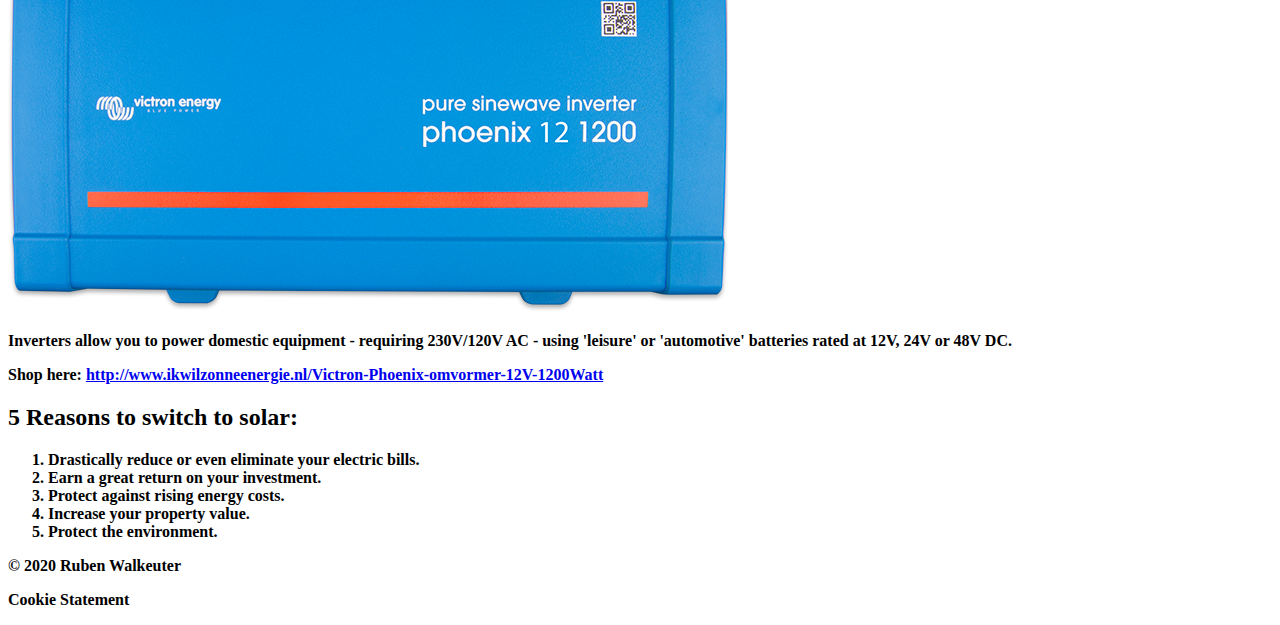
==== commit 17507d80: "E" ====
--- a/index.html
+++ b/index.html
@@ -5,12 +5,15 @@
 		<meta name="viewport"
 			content="width=device-width, initial-scale=1.0" 
 			/>
-		<meta name="author"
+		 <meta name="author"      
 			content="Ruben Walkeuter"
 		/>
+		
+		<!--Why did I not get points for using the author statement??? -->
 		<meta name="keywords"
-			content="solar energy"
-		/>
+			content="solar, energy, panels, green energy, how"
+		/>
+		<!-- how is a key word incase someone google searches "How does solar enrgy work? -->
 		
 		
 		<title> I want solar energy </title>
@@ -19,6 +22,7 @@
 			type = "text/css"
 			href = "css/ExamStyle.css"
 		/>
+		<!-- Why did I not get points for using a lowercase 'css' folder???-->
 		
 		<link 
 			rel="icon"
